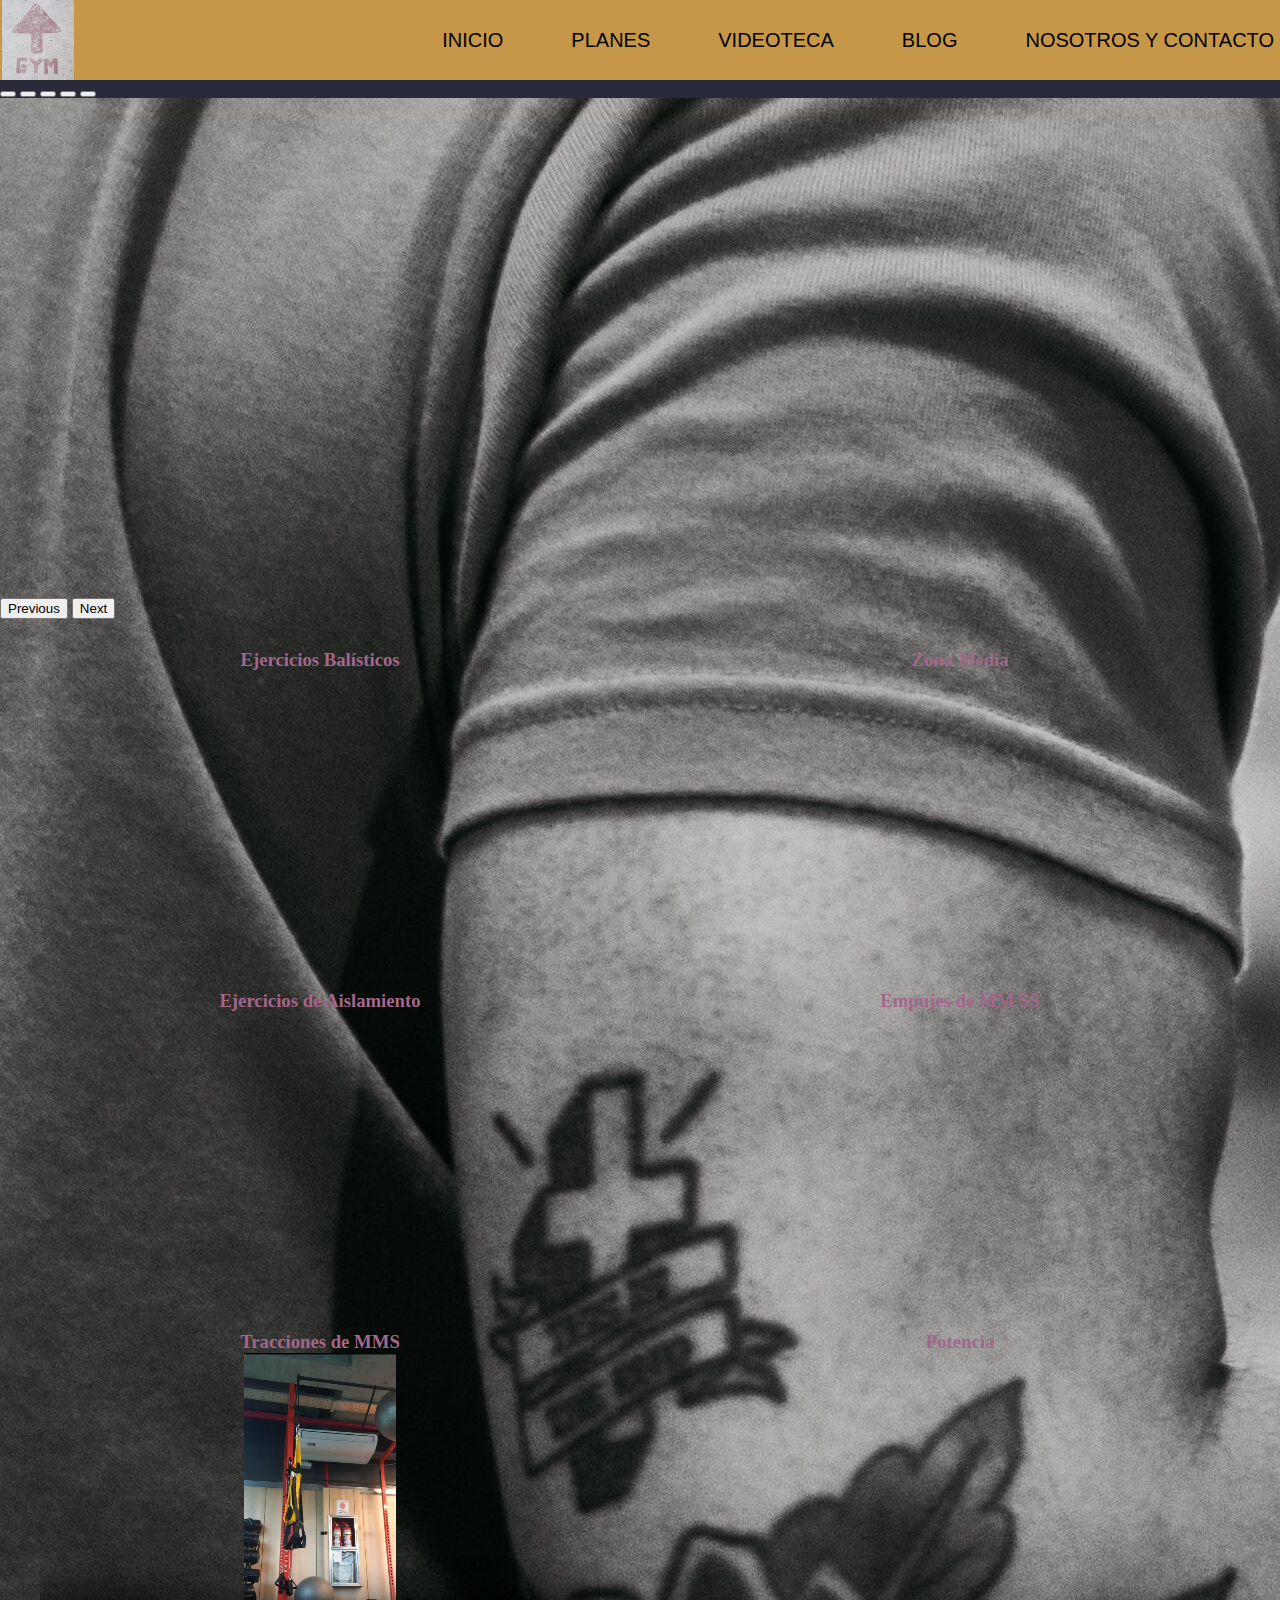
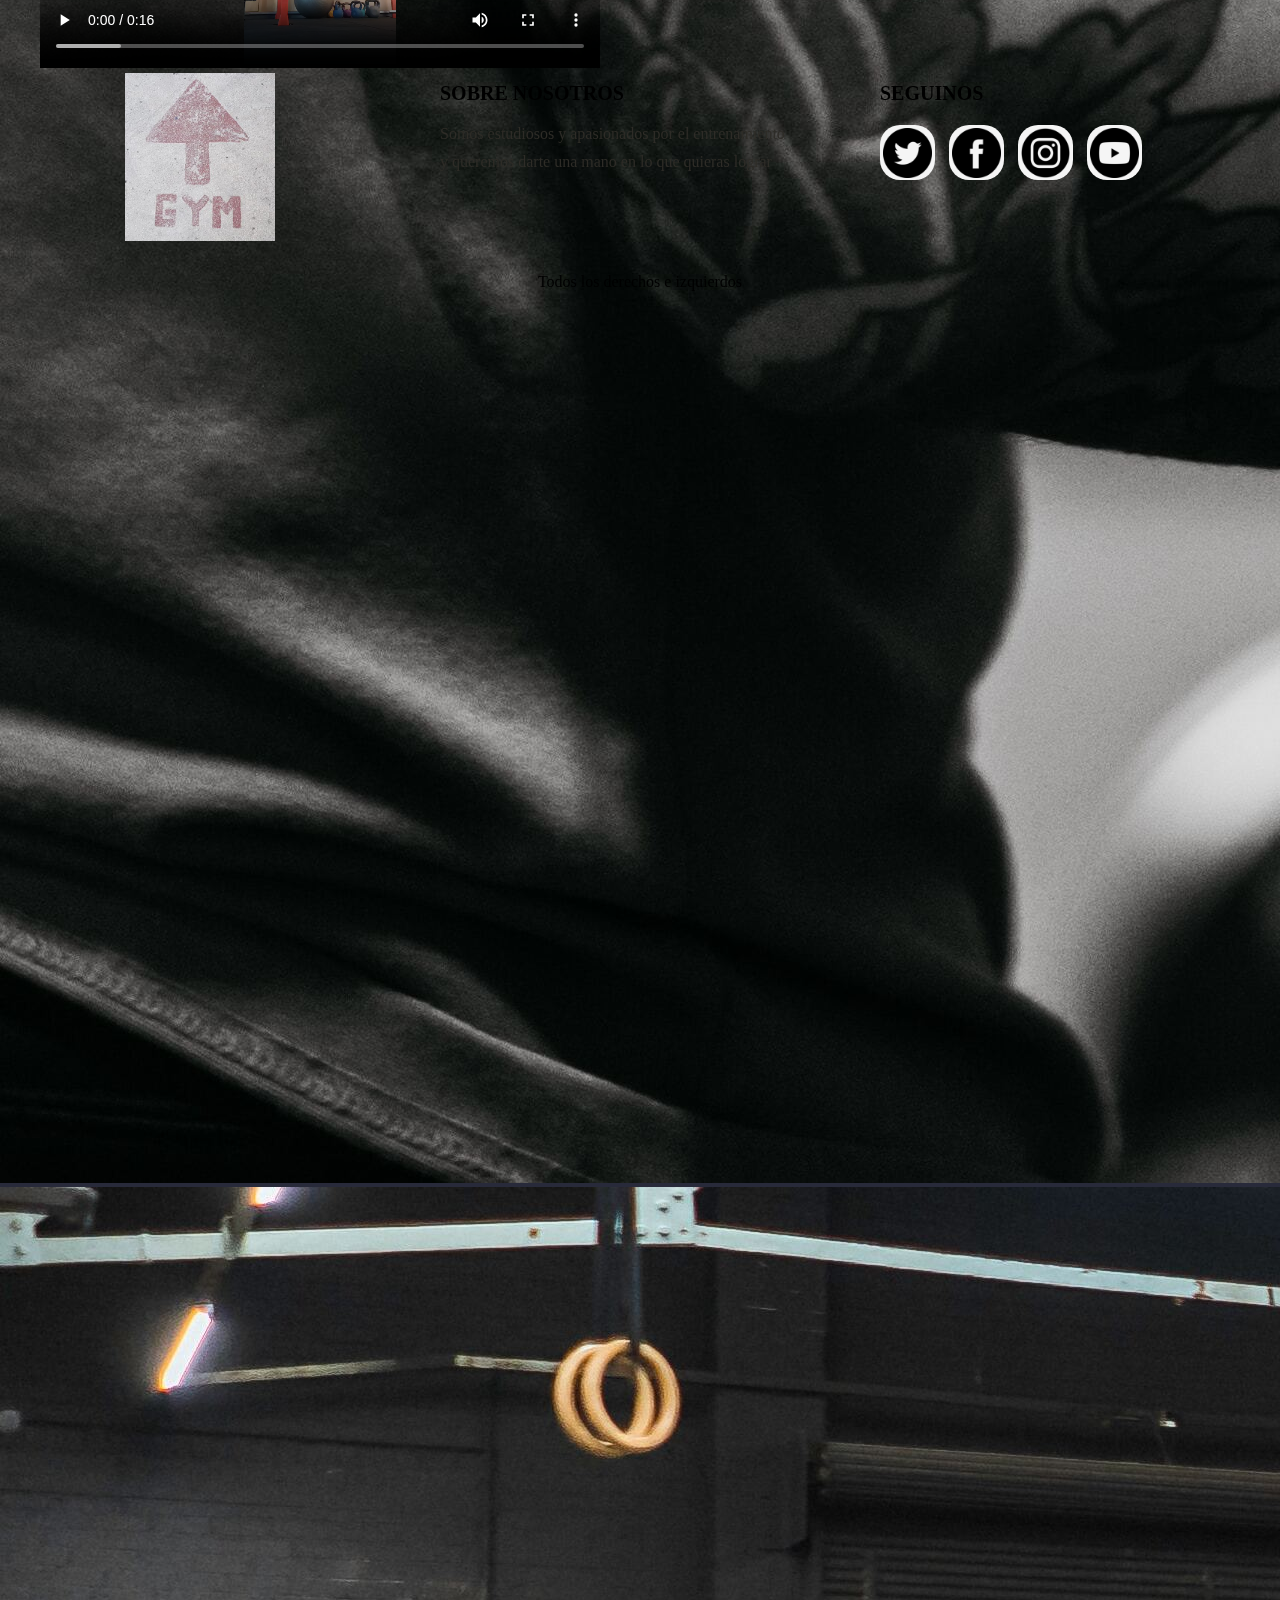
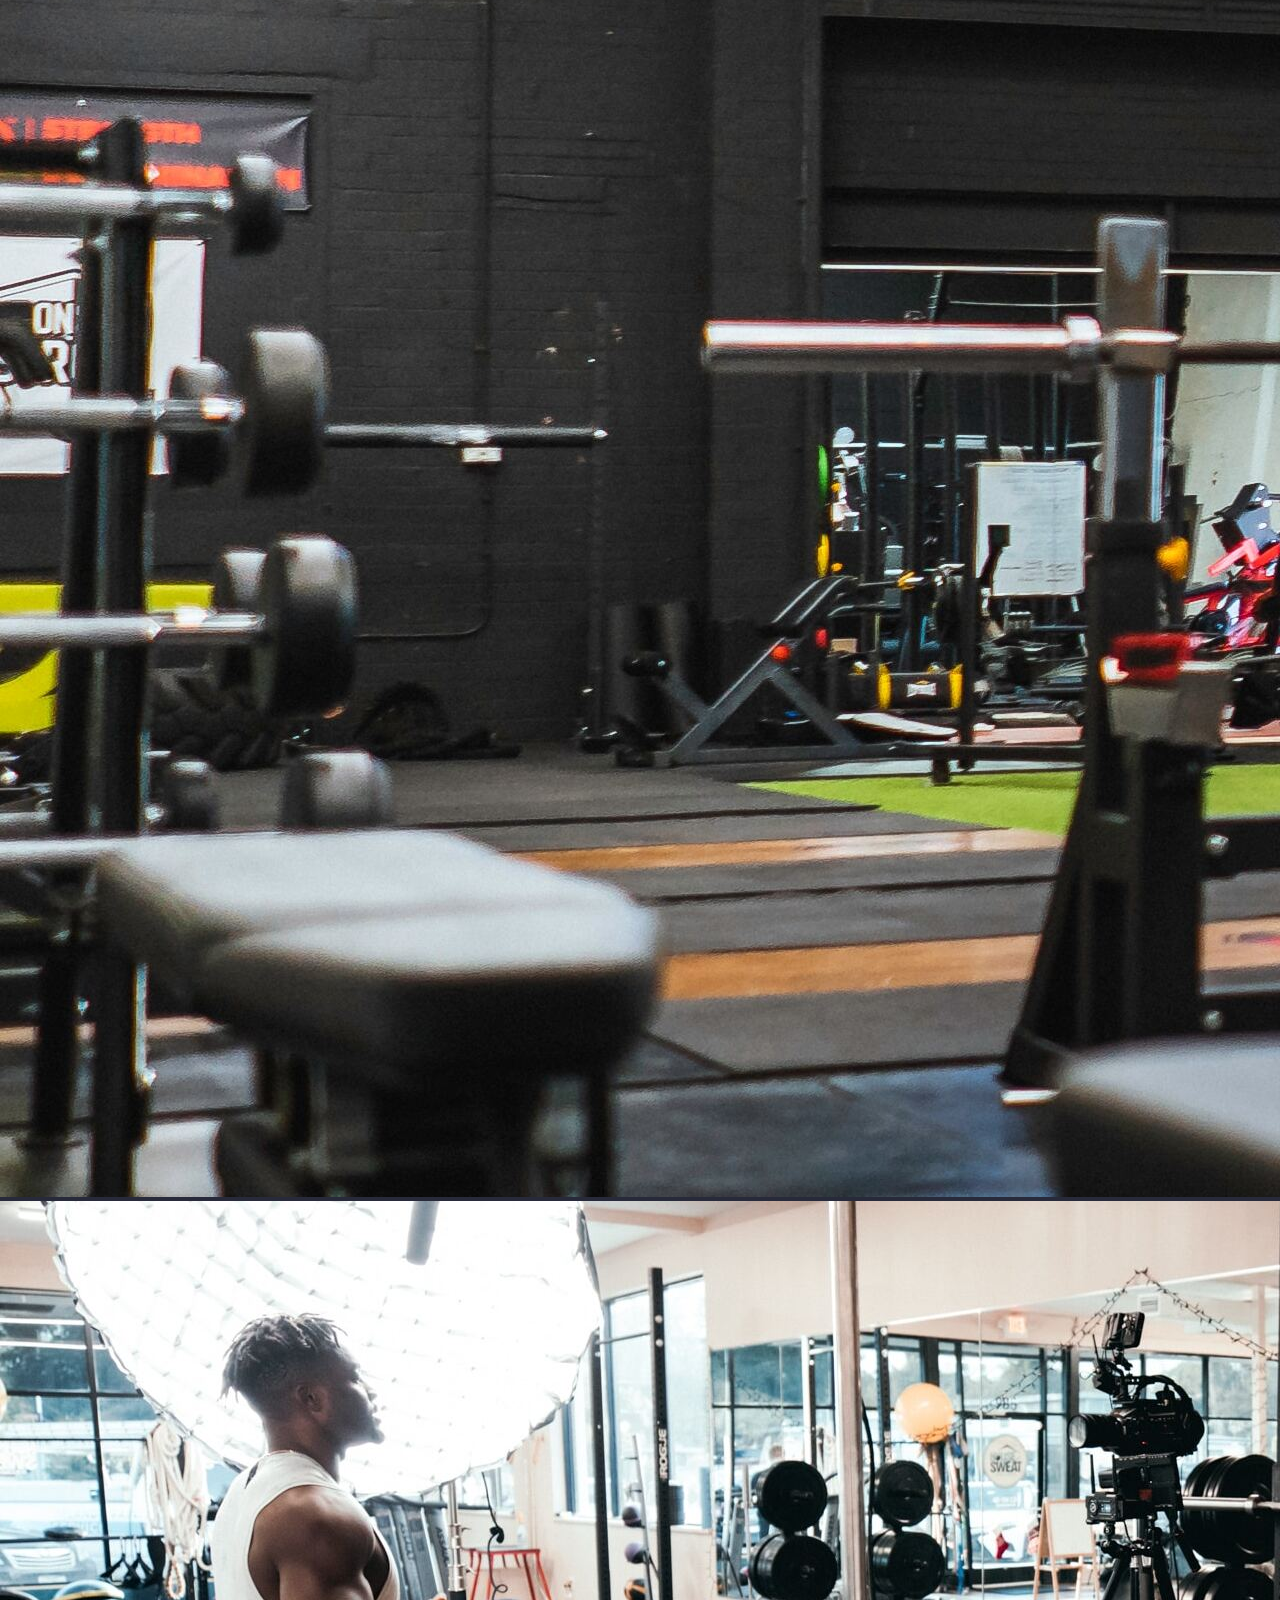
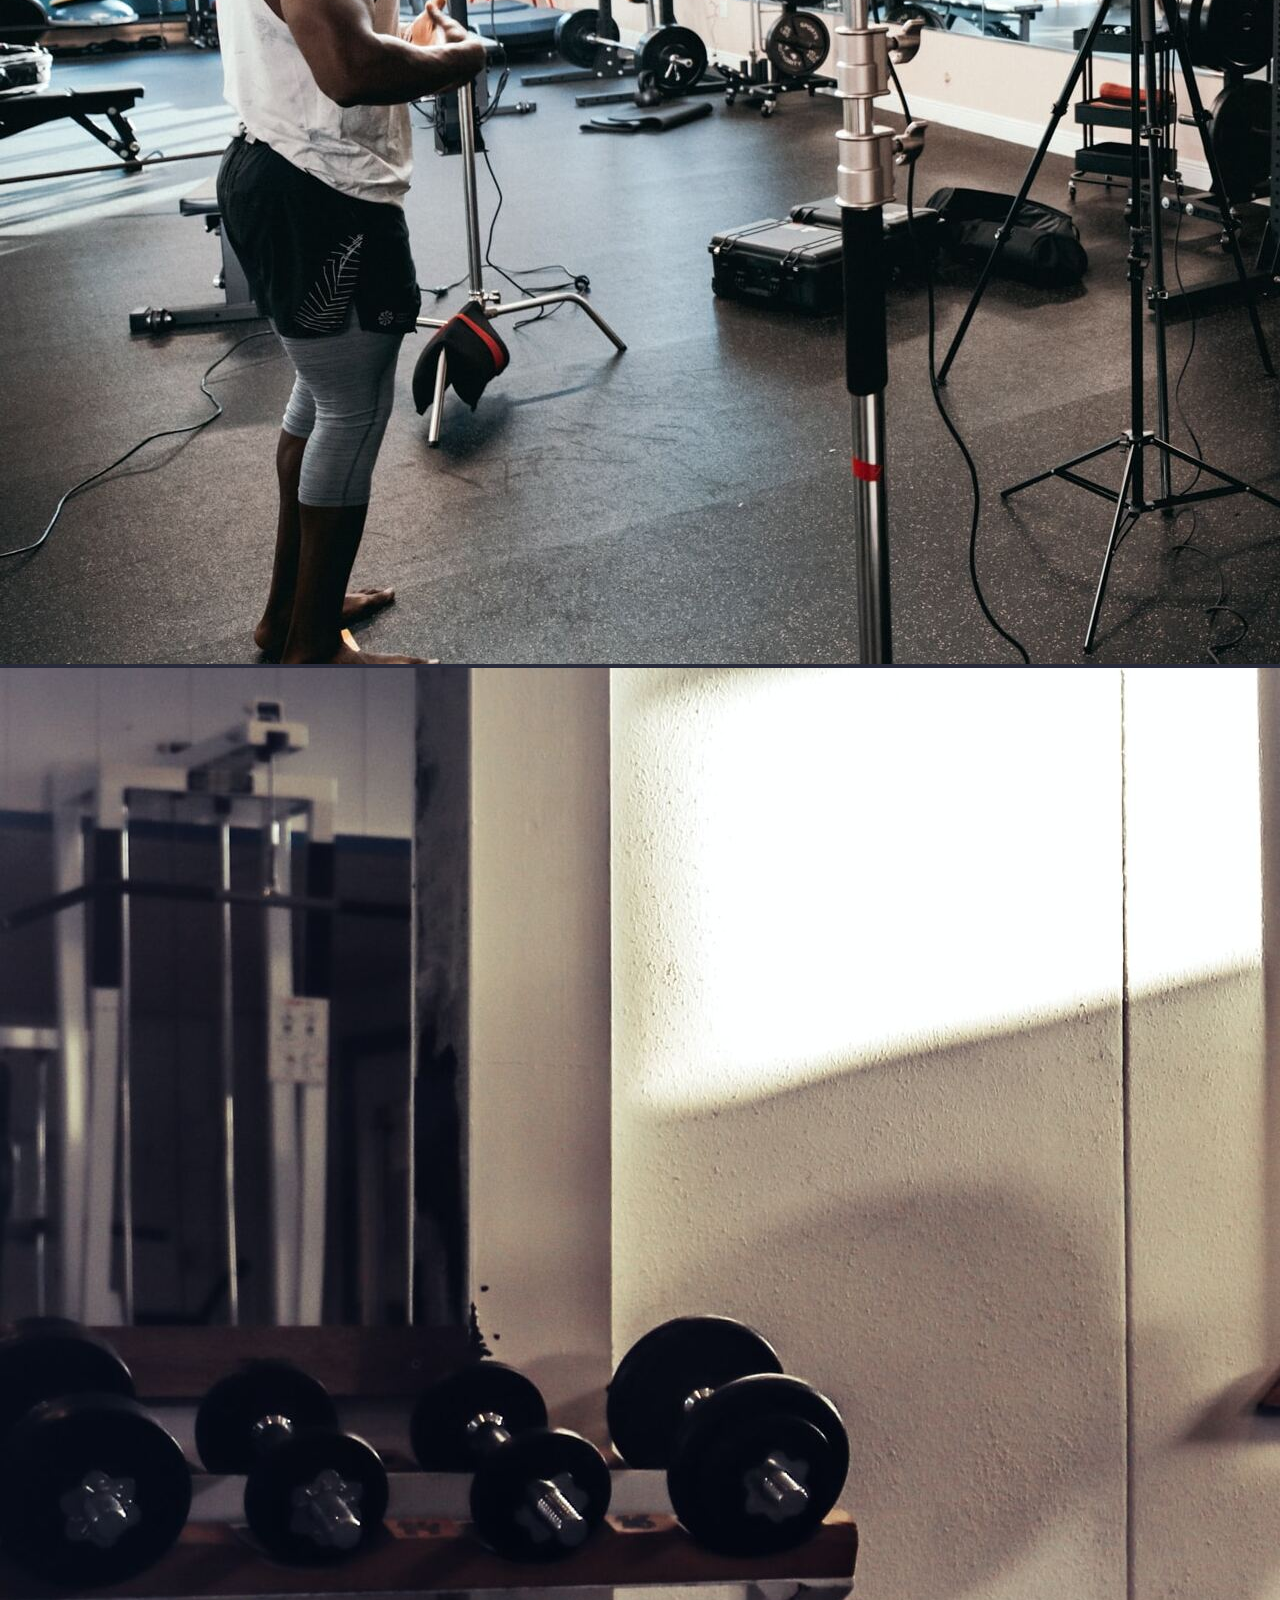
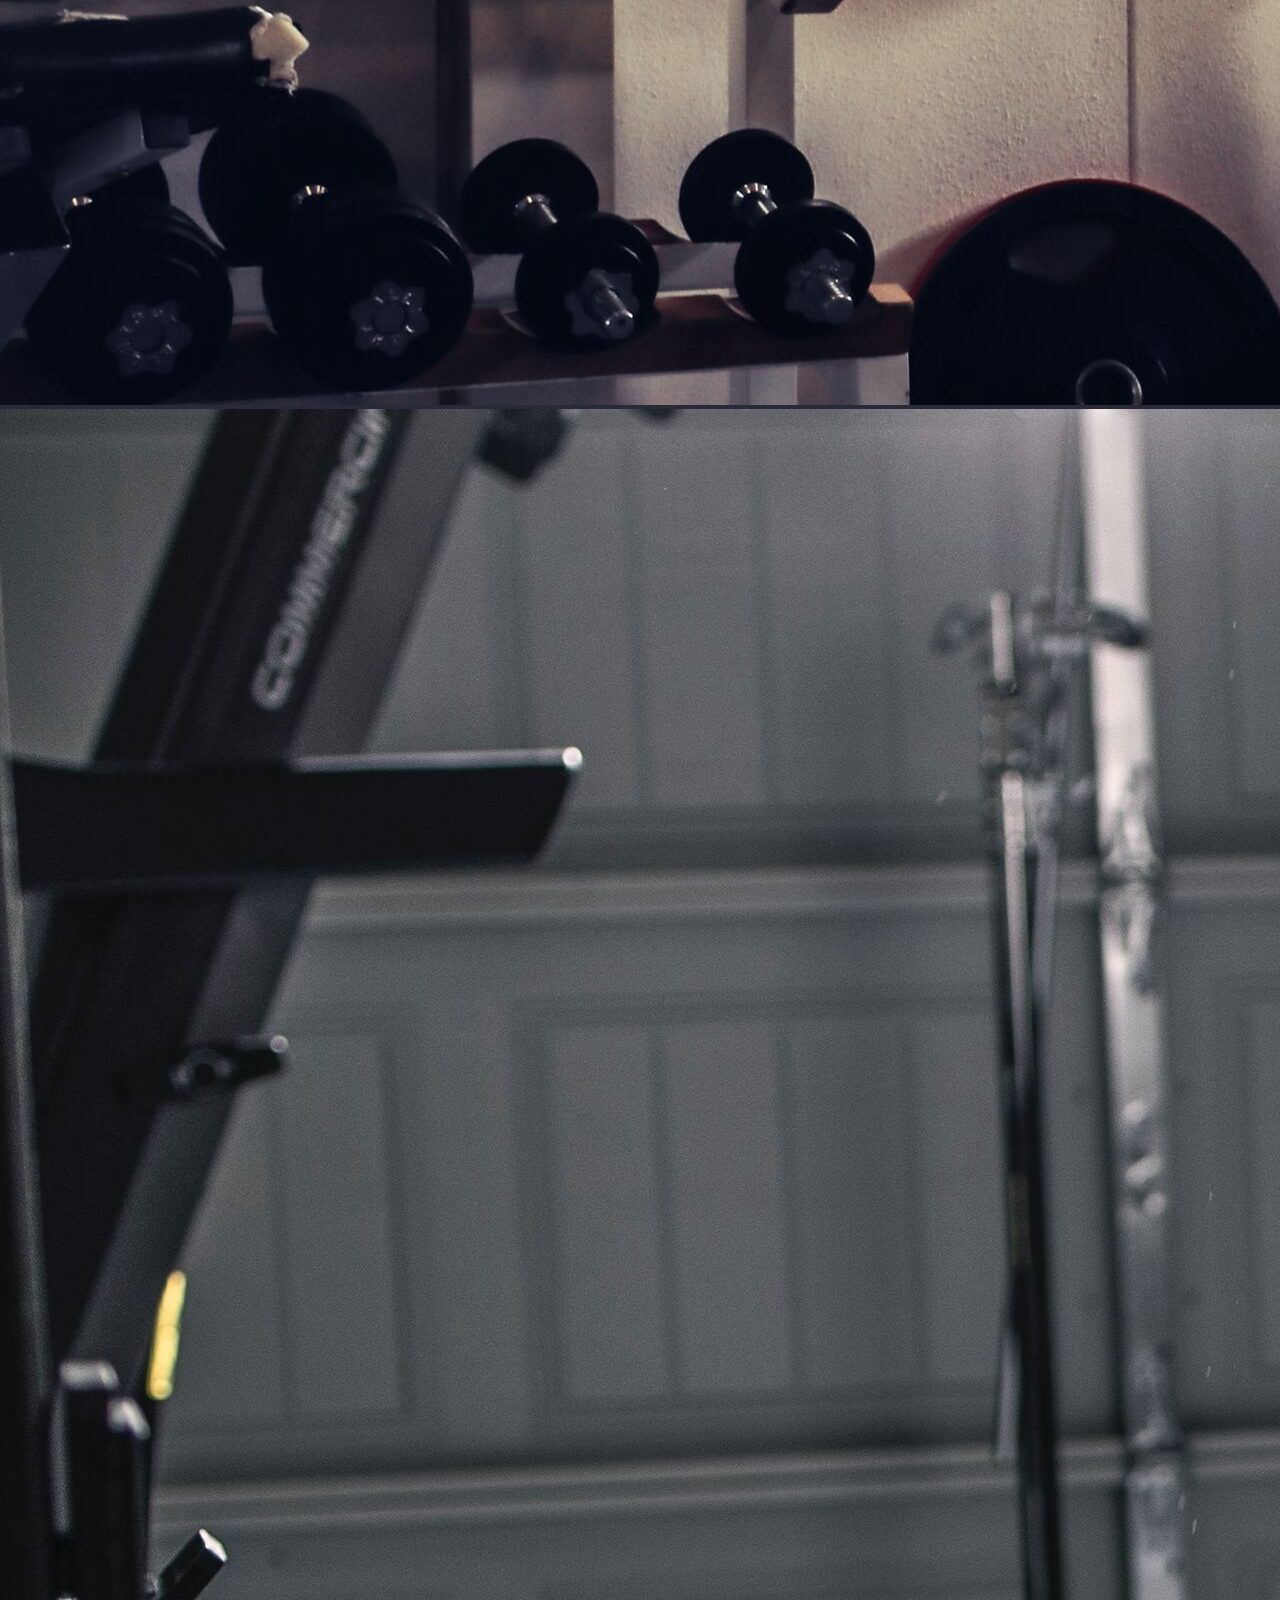
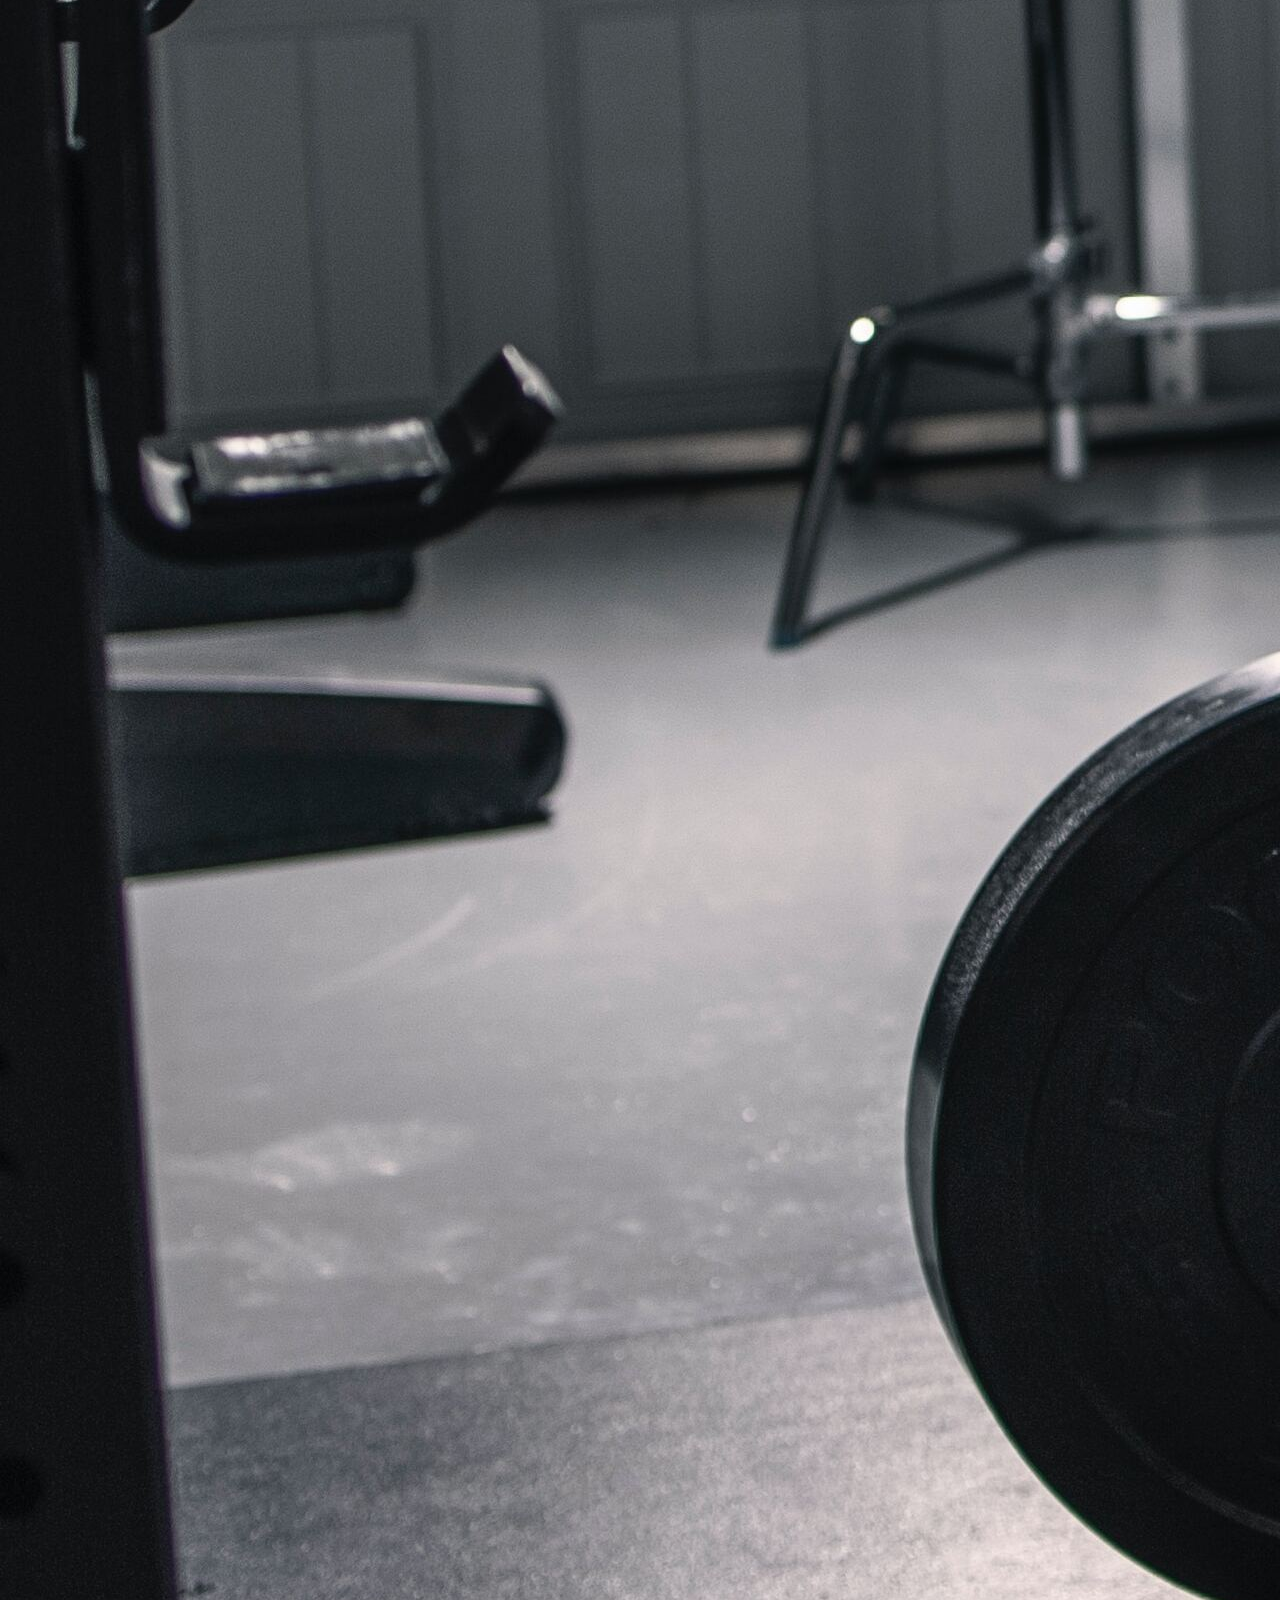
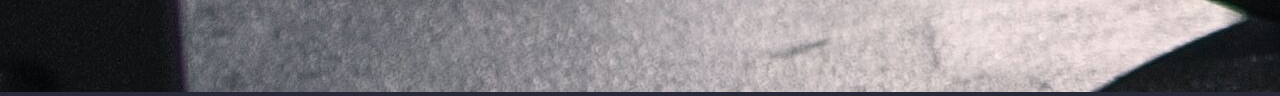
==== proyecto/pages/videoteca.html @ 770e66d2 "Add files via upload" ====
<!DOCTYPE html>
<html lang="en">
<head>
    <meta charset="UTF-8">
    <meta name="viewport" content="width=device-width, initial-scale=1.0">
    <link href="https://cdn.jsdelivr.net/npm/bootstrap@5.3.2/dist/css/bootstrap.min.css" rel="stylesheet" integrity="sha384-T3c6CoIi6uLrA9TneNEoa7RxnatzjcDSCmG1MXxSR1GAsXEV/Dwwykc2MPK8M2HN" crossorigin="anonymous">
    <link rel="stylesheet" href="../css/style.css">
    <title>Document</title>
</head>
<body>
    <header>
        <nav>
            <div class="logo">
                <img src="../assets/img/logo.jpg" alt="logo gimnasio">
            </div>
            <ul class="navbar">
                <li><a href="../index.html">Inicio</a></li>
                <li><a href="./planes.html">Planes</a></li>
                <li><a href="#">Videoteca</a></li>
                <li><a href="./blog.html">Blog</a></li>
                <li><a href="./nosotros.html">Nosotros y Contacto</a></li>
            </ul>
        </nav>
    </header>

    <main>
        <section class="carousel">
            <div id="carouselExampleIndicators" class="carousel slide">
                <div class="carousel-indicators">
                <button type="button" data-bs-target="#carouselExampleIndicators" data-bs-slide-to="0" class="active" aria-current="true" aria-label="Slide 1"></button>
                <button type="button" data-bs-target="#carouselExampleIndicators" data-bs-slide-to="1" aria-label="Slide 2"></button>
                <button type="button" data-bs-target="#carouselExampleIndicators" data-bs-slide-to="2" aria-label="Slide 3"></button>
                <button type="button" data-bs-target="#carouselExampleIndicators" data-bs-slide-to="3" aria-label="Slide 4"></button>
                <button type="button" data-bs-target="#carouselExampleIndicators" data-bs-slide-to="4" aria-label="Slide 5"></button>
            </div>
            <div class="carousel-inner">
                <div class="carousel-item active">
                    <img src="../assets/img/videoteca-banner.jpg" class="d-block w-100" alt="...">
                </div>
                <div class="carousel-item">
                    <a href="../pages/blog.html"><img src="../assets/img/blog-banner.jpg" class="d-block w-100" alt="..."></a>
                </div>
                <div class="carousel-item">
                    <a href="../pages/nosotros.html"><img src="../assets/img/nosotros-banner.jpg" class="d-block w-100" alt="..."></a>
                </div>
                <div class="carousel-item">
                    <a href="../index.html"><img src="../assets/img/banner-index.jpg" class="d-block w-100" alt="..."></a>
                </div>
                <div class="carousel-item">
                    <a href="../pages/planes.html"><img src="../assets/img/planes-seguimientos-banner.jpg" class="d-block w-100" alt="..."></a>
                </div>
            </div>
                <button class="carousel-control-prev" type="button" data-bs-target="#carouselExampleIndicators" data-bs-slide="prev">
                    <span class="carousel-control-prev-icon" aria-hidden="true"></span>
                    <span class="visually-hidden">Previous</span>
                </button>
                <button class="carousel-control-next" type="button" data-bs-target="#carouselExampleIndicators" data-bs-slide="next">
                    <span class="carousel-control-next-icon" aria-hidden="true"></span>
                        <span class="visually-hidden">Next</span>
                </button>
            </div>
        </section>

        <section class="section-videoteca">
            <div>
                <h3>Ejercicios Balísticos</h3>
                <iframe width="560" height="315" src="https://www.youtube.com/embed/TPg03CbA2tg?si=_86A79DRmawnHKfN" title="YouTube video player" frameborder="0" allow="accelerometer; autoplay; clipboard-write; encrypted-media; gyroscope; picture-in-picture; web-share" allowfullscreen></iframe>
            </div>
            <div>
                <h3>Zona Media</h3>
                <iframe width="560" height="315" src="https://www.youtube.com/embed/Qunc1N8ngOk?si=Rofl7Y_LKMO3Wois" title="YouTube video player" frameborder="0" allow="accelerometer; autoplay; clipboard-write; encrypted-media; gyroscope; picture-in-picture; web-share" allowfullscreen></iframe>
            </div>
            <div>
                <h3>Ejercicios de Aislamiento</h3>
                <iframe width="560" height="315" src="https://www.youtube.com/embed/y8B0Fo0B98Y?si=Fgci1SIkr6HOUnOS" title="YouTube video player" frameborder="0" allow="accelerometer; autoplay; clipboard-write; encrypted-media; gyroscope; picture-in-picture; web-share" allowfullscreen></iframe>
            </div>
            <div>
                <h3>Empujes de MM SS</h3>
                <iframe width="560" height="315" src="https://www.youtube.com/embed/4Y2ZdHCOXok?si=n4sqFABPM9UqBafP" title="YouTube video player" frameborder="0" allow="accelerometer; autoplay; clipboard-write; encrypted-media; gyroscope; picture-in-picture; web-share" allowfullscreen></iframe>
            </div>
            <div>
                <h3>Tracciones de MMS</h3>
                <video width="560" height="315" controls src="../assets/vid/Video de WhatsApp 2023-09-26 a las 14.49.04_95640665.mp4"></video>
            </div>
            <div>
                <h3>Potencia</h3>
                <iframe width="560" height="315" src="https://www.youtube.com/embed/TPg03CbA2tg?si=_86A79DRmawnHKfN" title="YouTube video player" frameborder="0" allow="accelerometer; autoplay; clipboard-write; encrypted-media; gyroscope; picture-in-picture; web-share" allowfullscreen></iframe>
            </div>
            </section>




    </main>

    <footer>
        <div class="grupo1">
            <figure class="box">
                <a href=""><img src="../assets/img/logo.jpg" alt="logo de entrenamiento"></a>
            </figure>
            <div class="box">
                <h2>SOBRE NOSOTROS</h2>
                <p>Somos estudiosos y apasionados por el entrenamiento</p>
                <p>y queremos darte una mano en lo que quieras lograr</p>
            </div>
            <div class="box">
                <h2>SEGUINOS</h2>
                <div class="red-social">
                    <a href=""><img src="../assets/img/twitter.png" alt="Twitter"></a>
                    <a href=""><img src="../assets/img/facebook.png" alt="Facebook"></a>
                    <a href=""><img src="../assets/img/instagram.png" alt="Instagram"></a>
                    <a href=""><img src="../assets/img/youtube.png" alt="Youtube"></a>
                </div>
            </div>
        </div>
        <div class="grupo2">
            <p>Todos los derechos e izquierdos</p>
        </div>
    </footer>

    <script src="https://cdn.jsdelivr.net/npm/@popperjs/core@2.11.8/dist/umd/popper.min.js" integrity="sha384-I7E8VVD/ismYTF4hNIPjVp/Zjvgyol6VFvRkX/vR+Vc4jQkC+hVqc2pM8ODewa9r" crossorigin="anonymous"></script>
    <script src="https://cdn.jsdelivr.net/npm/bootstrap@5.3.2/dist/js/bootstrap.min.js" integrity="sha384-BBtl+eGJRgqQAUMxJ7pMwbEyER4l1g+O15P+16Ep7Q9Q+zqX6gSbd85u4mG4QzX+" crossorigin="anonymous"></script>
</body>
</html>
---- proyecto/css/style.css ----
*{
    margin: 0;
    padding: o;
    box-sizing: border-box;
}

/* 
    #000000
    #282A3A
    #735F32
    #C69749
    #A2678A

    font-family: 'Oswald', sans-serif;
    font-family: 'Rubik', sans-serif;

*/


body{
    background-color: #282A3A;
}

/**********INICIO DEL HEADER*****************/

header{
    background-color:#C69749 ;
    height: 80px;
    padding: 0px 2px;
}

nav{
    height: 100%;
    display: flex;
    justify-content: space-between;
    align-items: center;
}

nav img{
    display: flex;
    justify-content: flex-start;
    height: 80px;
}

.navbar{
    list-style: none;
    display: flex;
    justify-content: center;
    gap: 60px;
}


.navbar li a{
    text-decoration: none;
    color: black;
    text-transform: uppercase;
    font-family: 'Oswald', sans-serif;
    font-size: 20px;
    margin: 4px;
}

/****************************MAIN************************/

/************CAROUSEL****************/

.carousel-inner{
    height: 500px;
}

/*********CARDS GRIDS INDEX************/

.grid{
    display: grid;
    background-color: #282A3A;;
    width: 100%;
    height: 100%;
    justify-content:center;
    column-gap:10px;
    row-gap:50px;
    grid-template-columns: repeat(4,320px);
    grid-template-rows: repeat(4,320px);
    font-family: 'Rubik', sans-serif;
    margin: 40px 0px;
    justify-items: center;
}

.grid-planes1{
    grid-row: 1/2;
    grid-column: 3/5;
    display: flex;
    justify-content: center;
    align-items: center;
}
.grid-planes1 a{
    font-family: 'Rubik', sans-serif;
    color: #A2678A;
    text-decoration: none;
    text-shadow: 1px 1px 2px black;
    text-align:center;
}

.grid-planes2{
    grid-row: 1/2;
    grid-column: 1/2;
}
.grid-planes2 img{
    width: 100%;
    height: 100%;
    border-radius: 10px;
}

.grid-planes3{
    grid-row: 1/2;
    grid-column: 2/3;
}
.grid-planes3 img{
    width: 100%;
    height:100%;
    border-radius: 10px;
}

.grid-videoteca1{
    grid-row: 2/3;
    grid-column: 1/3;
    display: flex;
    justify-content: center;
    align-items: center;
    font-family: 'Rubik', sans-serif;
    color: black;
}
.grid-videoteca1 a{
    font-family: 'Rubik', sans-serif;
    color: #A2678A;
    text-decoration: none;
    text-shadow: 1px 1px 2px black;
    text-align:center;
}

.grid-videoteca2{
    grid-row: 2/3;
    grid-column: 3/4;
}
.grid-videoteca2 img{
    width: 100%;
    height:100%;
    border-radius: 10px;
}

.grid-videoteca3{
    grid-row: 2/3;
    grid-column: 4/5;
}
.grid-videoteca3 img{
    width: 100%;
    height:100%;
    border-radius: 10px;
}

.grid-blog1{
    grid-row: 3/4;
    grid-column: 3/5;
    display: flex;
    justify-content: center;
    align-items: center;
    font-family: 'Rubik', sans-serif;
    color: black;
}
.grid-blog1 a{
    font-family: 'Rubik', sans-serif;
    color: #A2678A;
    text-decoration: none;
    text-shadow: 1px 1px 2px black;
    text-align:center;
}

.grid-blog2{
    grid-row: 3/4;
    grid-column: 1/2;
}
.grid-blog2 img{
    width: 100%;
    height:100%;
    border-radius: 10px;
}

.grid-blog3{
    grid-row: 3/4;
    grid-column: 2/3;
}
.grid-blog3 img{
    width: 100%;
    height:100%;
    border-radius: 10px;
}

.grid-nosotros1{
    grid-row: 4/5;
    grid-column: 1/3;
    display: flex;
    justify-content: center;
    align-items: center;
    font-family: 'Rubik', sans-serif;
    color: black;
}
.grid-nosotros1 a{
    font-family: 'Rubik', sans-serif;
    color: #A2678A;
    text-decoration: none;
    text-shadow: 1px 1px 2px black;
    text-align:center;
}

.grid-nosotros2{
    grid-row: 4/5;
    grid-column: 3/4;
}
.grid-nosotros2 img{
    width: 100%;
    height:100%;
    border-radius: 10px;
}

.grid-nosotros3{
    grid-row: 4/5;
    grid-column: 4/5;
}
.grid-nosotros3 img{
    width: 100%;
    height:100%;
    border-radius: 10px;
}

/*************PLANES******************/

.section-principal{
    display:flex;
    flex-wrap:wrap;
    justify-content: space-around;
    align-items: center;
    padding: 20px;
}
.card{
    width: 320px;
    height: 400px;
    margin: 20px 80px;
    background-color: #A2678A;
    display:flex;
    border-radius: 20px;
    overflow: hidden;
}
.card div{
    text-align: center;
}
.card div h3{
    padding: 5px;
}
.card div p{
    padding: 0 4px;
}
.card div img{
    width:100%;
    height: 250px;
    object-fit: cover;
}
.card button{
    width: 30%;
    text-align: center;
    border-radius: 15px;
    box-shadow: 5px 5px  4px rgb(73, 73, 73) ;
    background-color: #282A3A;
    position: absolute;
    bottom: 6px;
    right: 6px;
}
.card button a{
    text-decoration: none;
    color: white;
}

/*******************VIDEOTECA*******************/
.section-videoteca{
    display:grid;
    grid-template-columns: 1fr 1fr;
    width: 100%;
    height: 100%;
    justify-items: center;
    margin-top: 15px;
    padding-top: 15px;
}
.section-videoteca h3{
    text-align: center;
    color: #A2678A ;
}

/*******************BLOG*******************/

.section-blog{
    display:grid;
    width: 100%;
    height: 100%;
    justify-content:center;
    row-gap:40px;
    grid-template-columns: repeat(4,1fr);
    grid-template-rows: repeat(3,1fr);
    grid-template-areas:
    "articulo1 . articulo2 articulo3"
    "articulo4 articulo5 . articulo6"
    "articulo7 . articulo8 ." 
}


.section-blog article{
    width: 320px;
    height: 400px;
    background-color: #a1718e;
    border-radius: 20px;
    margin: 30px 60px;
    overflow: hidden;
}
.section-blog article a{
    text-decoration: none;
    color: black;
    text-align: center;
    padding: 5px;
}
.section-blog article img{
    width: 100%;
    height: 200px;
    object-fit: cover;
}

.articulo-1{
    grid-area: articulo1;
}
.articulo-2{
    grid-area: articulo2;
}
.articulo-3{
    grid-area: articulo3;
}
.articulo-4{
    grid-area: articulo4;
}
.articulo-5{
    grid-area: articulo5;
}
.articulo-6{
    grid-area: articulo6;
}
.articulo-7{
    grid-area: articulo7;
}
.articulo-8{
    grid-area: articulo8;
} 


/*******************NOSOTROS******************/
.section-nosotros{
    background-image: url(../assets/img/Arnold.jpg);
    background-repeat: no-repeat;
    background-size: cover;
    background-attachment: fixed;
    height: 500px;
}
.nosotros-1{
    /* display: flex;
    flex-direction: column;
    justify-content:space-around;
    align-items: flex-start; */
    text-align:center;
    color: white;
    padding: 50px 50px;
}
.nosotros-1 h1{
    margin: 20px;
    color:#a1718e;
    font-weight: 700;
    text-shadow: 1px 1px 2px black;
}
.nosotros-1 p{
    color: rgb(218, 176, 218);
    text-shadow: 1px 1px 2px black;
}

.section-contacto{
    width: 100%;
    height: 100%;
    display:flex;
    align-items: center;
    justify-content: space-around;
}
.contacto-1{
    width: 300px;
    height: 300px;
    background-image: url(../assets/img/nosotros1.jpg);
    background-size: cover;
    border-radius: 50%;
}
.contacto-1 h3{
    text-align:center;
    padding-top: 200px;
    font-weight: 500;
    color: black;
    text-shadow: 1px 1px 2px white;
    font-family: 'Oswald', sans-serif;
}
.contacto-2{
    width: 300px;
    height: 100%;
    display: flex;
    flex-direction: column;
    text-align: center;
}
.contacto-2 legend{
    font-size: 35px;
    margin-bottom: 25px;
    color:#a1718e;
}
.contacto-2 input{
    background-color: #f1f1f1;
    padding: 17px 20px;
    margin-bottom: 20px;
    border: 0;
    border-radius: 25px;
    color:#404040;
    outline: none;
    font-size: 16px;
}




/*******************FOOTER******************/

footer{
    background-color:#C69749 ;
    width: 100%;
}

.grupo1{
    width: 100%;
    display: grid;
    grid-template-columns: repeat(3, 1fr);
    grid-gap: 40px;
    padding: 10px 0px;
}

.grupo1 figure{
    width: 100%;
    height: 90%;
    display: flex;
    justify-content: center;
    align-items: center;
}
.grupo1 figure a img{
    width: 150px;
}
.box h2{
    color: black;
    font-size: 20px;
    margin-bottom: 20px;
    text-align:justify;
}
.box p{
    color: #2E2C27;
    margin-bottom: 10px;
}

.red-social a{
    text-decoration:none;
    display: inline-block;
    width: 55px;
    height: 55px;
    line-height: 45px;
    color: whitesmoke;
    margin-right: 10px;
    background-color: whitesmoke;
    text-align: center;
    border-radius: 20px;
}

.red-social a img{
    width: 90%;
    padding-top: 3px;
}

.grupo2{
    padding: 10px 15px;
    text-align: center;
    background-color: #B58D4A;
}

/***************REPONSIVE******************/

@media (max-width: 1024px){

    .navbar{
        gap:15px;
    }
    .section-principal{
        padding:2px;
    }
    .card{
        margin:20px 20px;
    }

}


@media (max-width: 768px){
    header{
        height: 100%;
    }
    nav{
        height: 100%;
        flex-direction:column;
        align-items: center;
        justify-content: center;
    }
    .navbar{
        flex-direction: column;
        justify-content: center;
        align-items: center;
        gap:2px;
    }
    .navbar li a{
        margin:0px;
    }
    .carousel-indicators{
        display:none;
    }
    .carousel-inner{
        height: 100%;
    }
    .section-principal{
        padding: 0px;;
    }

    .card{
        margin: 10px 10px;
    }
    .card-flex{
        display: none;
    }
    .card-ciclismo{
        display: none;
    }
}

@media (max-width: 425px){
    .card{
        width: 260px;
        height: 300px;
    }
    .card div img{
        height: 150px;
    }

    .grupo1{
        display: flex;
        flex-direction: column;
        /* grid-template-columns: repeat(2,1fr);
        margin:4px; */
    }
    .grupo1 figure{
        display:none;
    }
    .box{
        justify-content: center;
        align-items: center;
    }
    .box h2{
        margin-bottom: 0px;
        text-align: center;
    }
    .box p{
        margin: 2px 5px;

    }
    .red-social{
        display: flex;
        justify-content: center;
    }
    .red-social a{
        width:35px;
        height: 35px;
        background-color: #C69749;
    }
    .red-social a img{
        padding: 3px;
    }
}

@media (max-width: 375px){
    .box-1{
        display:none;
    }
}

@media (max-width: 320px){
    .carousel{
        display:none;
    }
    .card{
        width: 200px;
        height: 260px;
    }
    .card div img{
        height: 100px;
    }
}
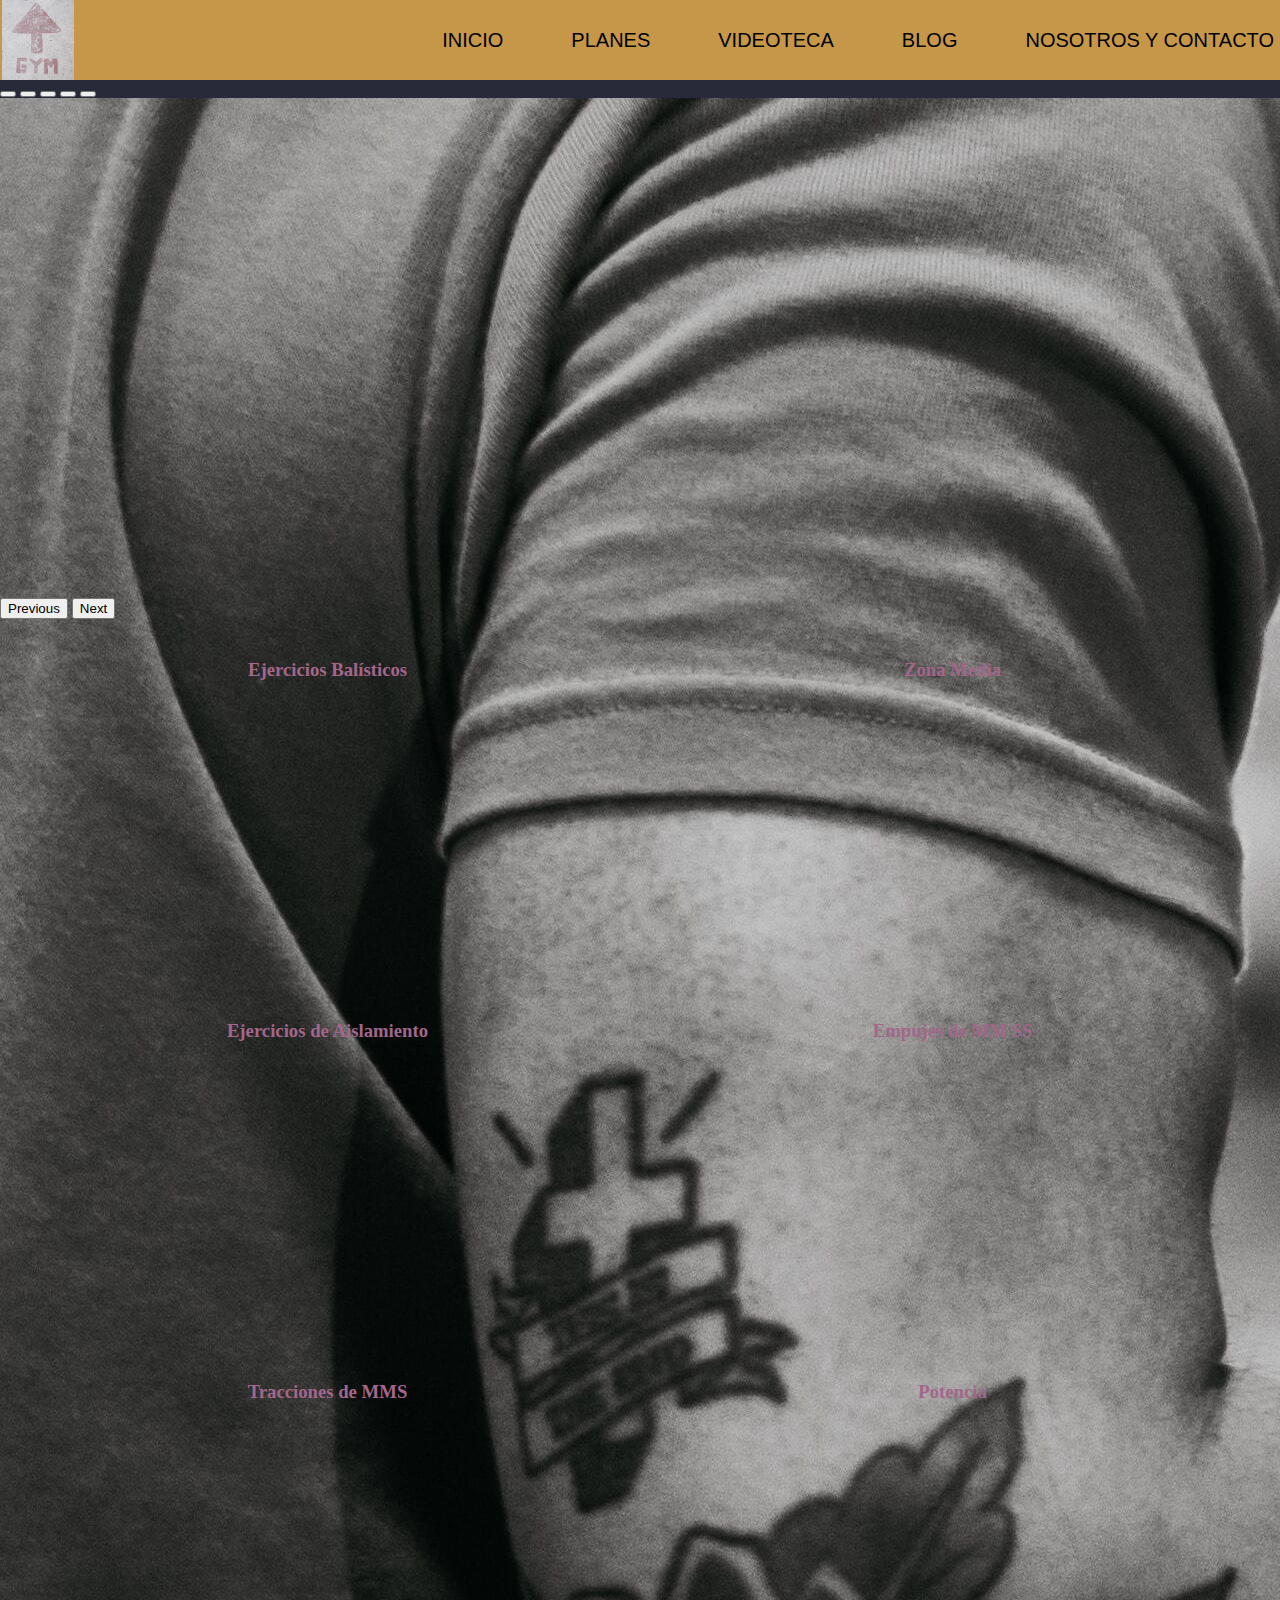
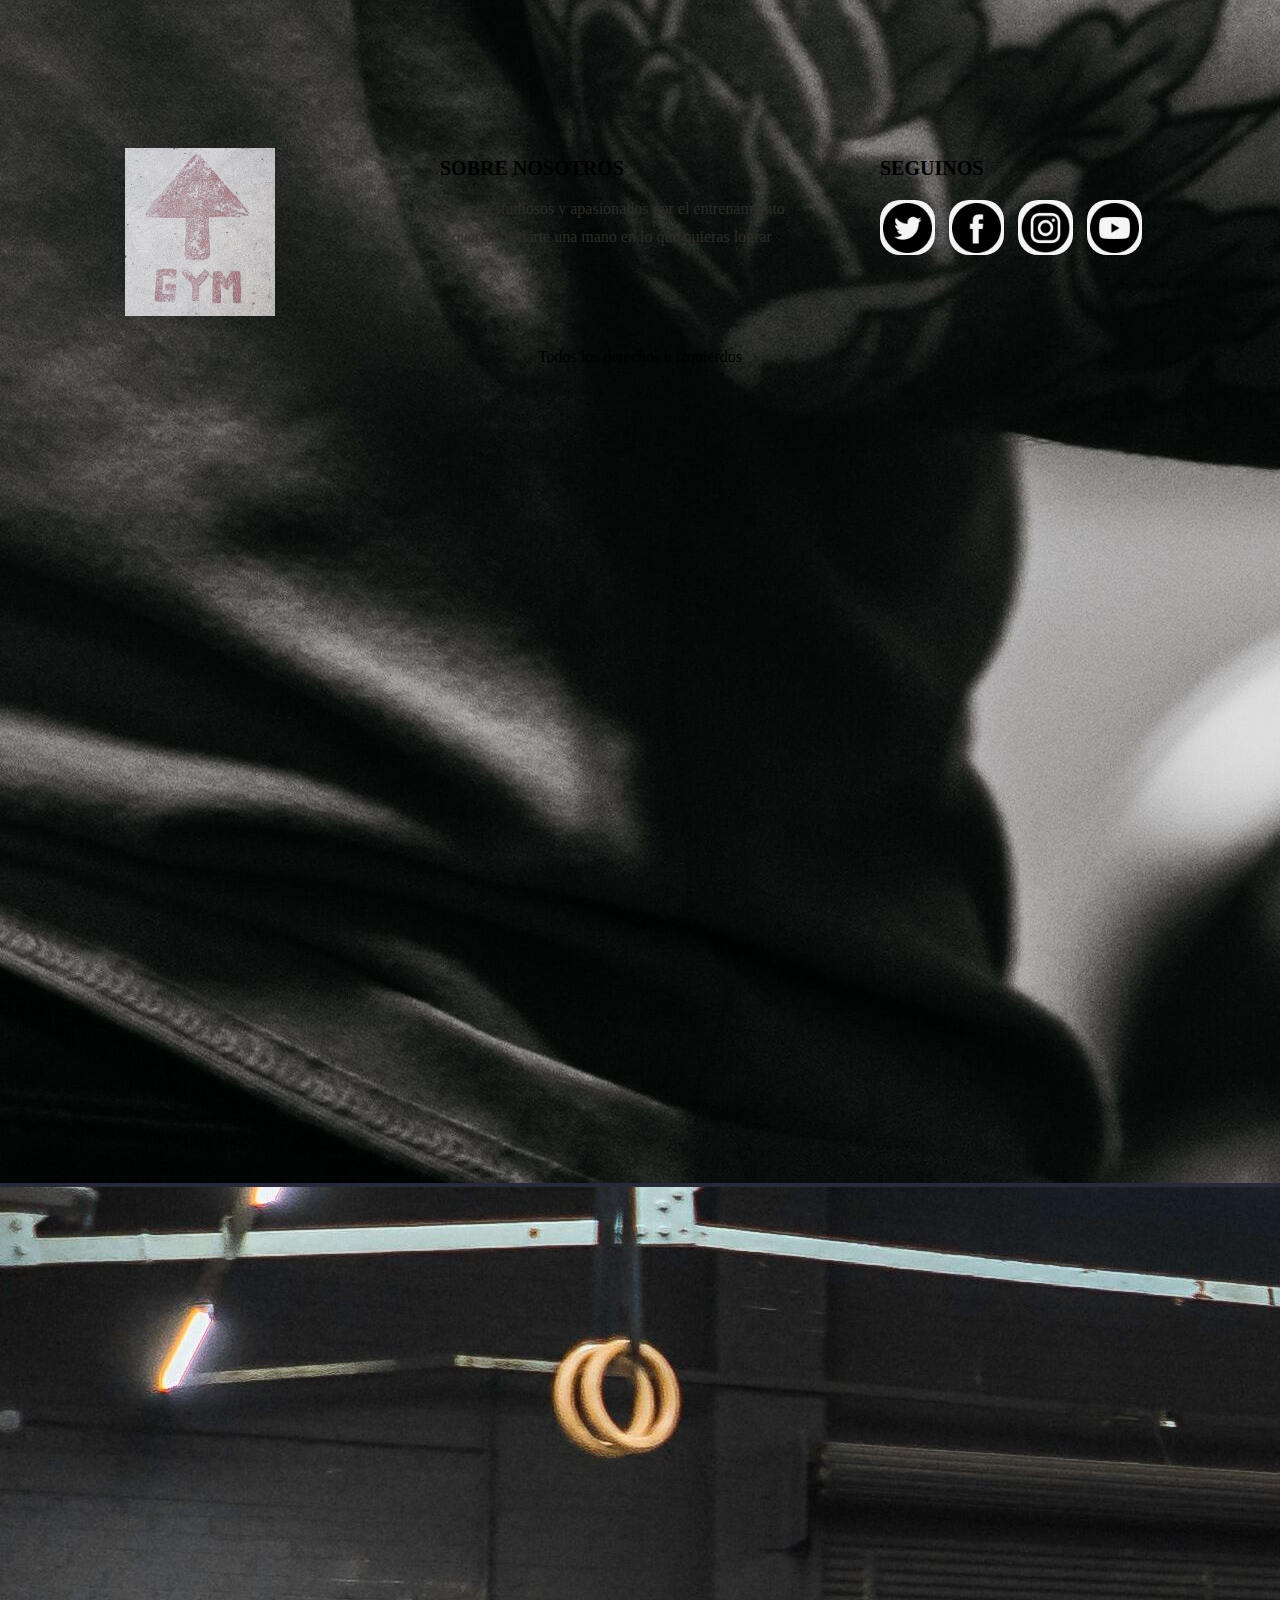
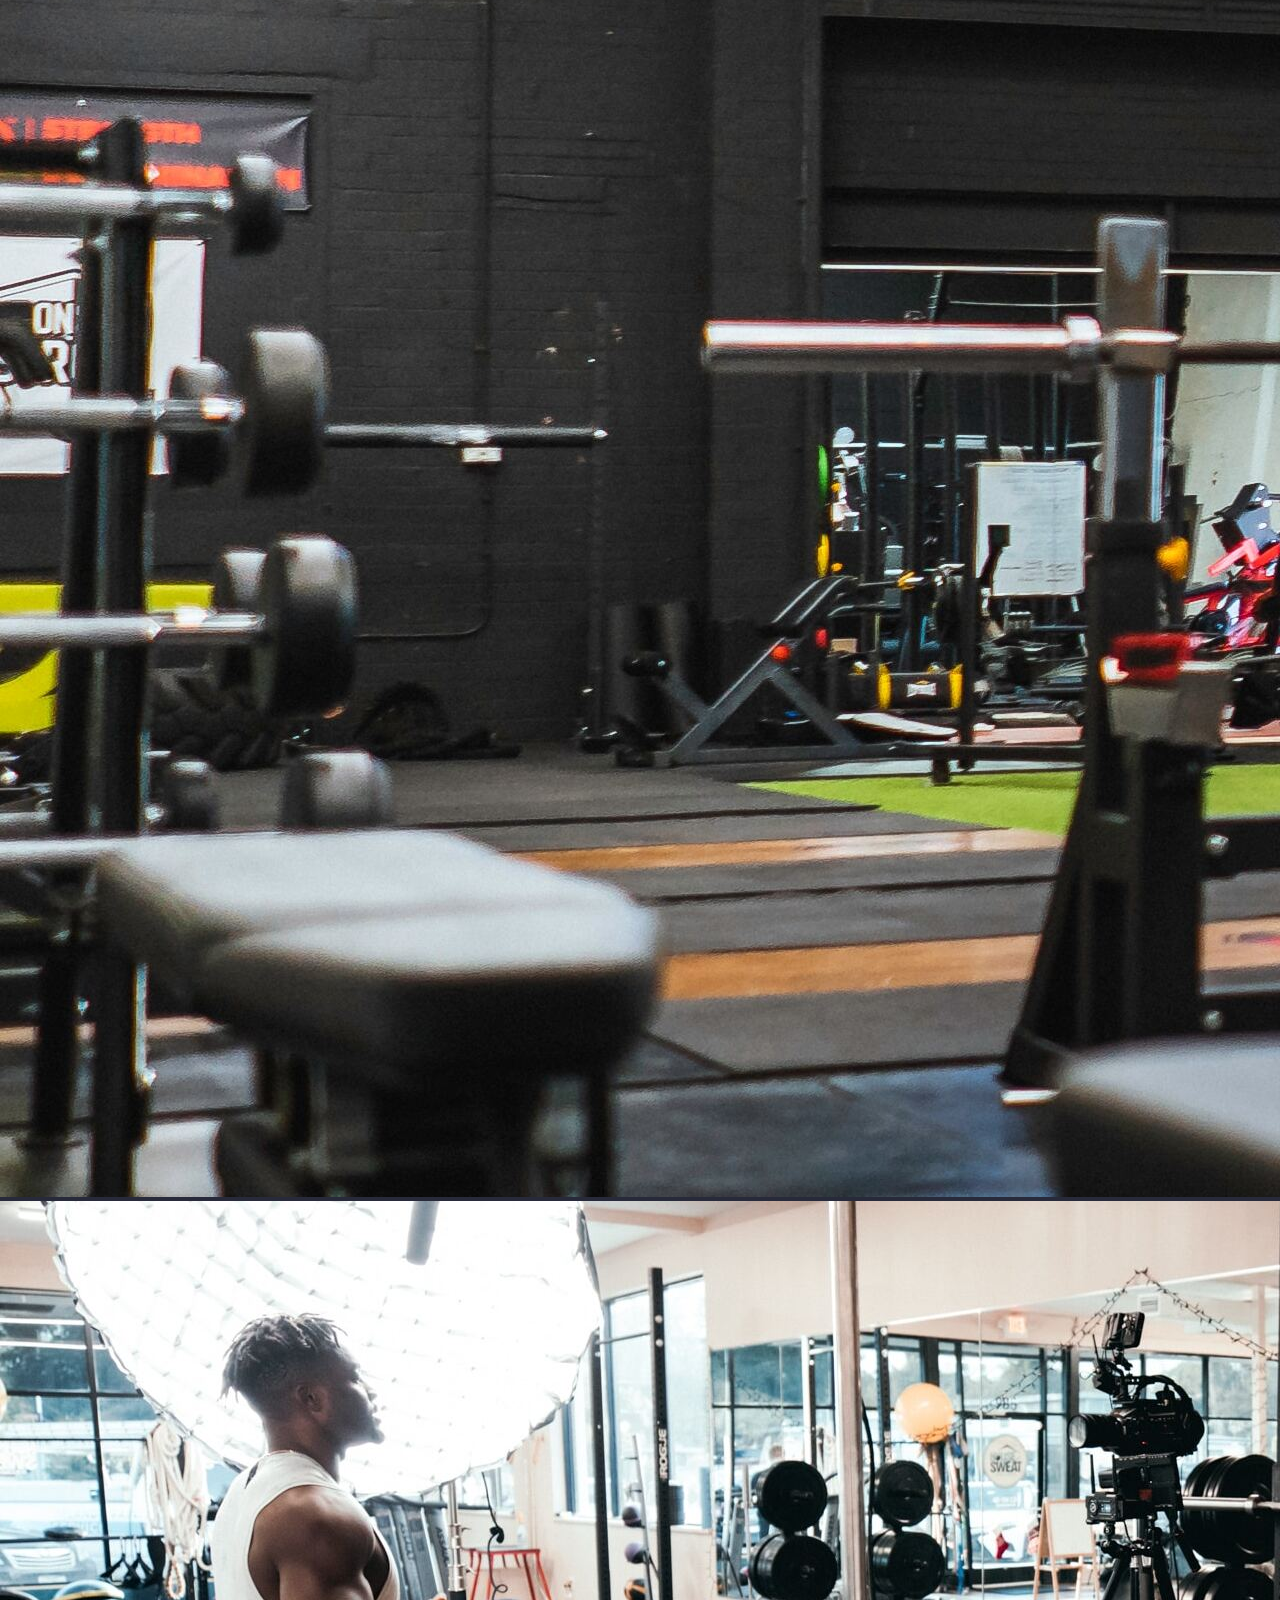
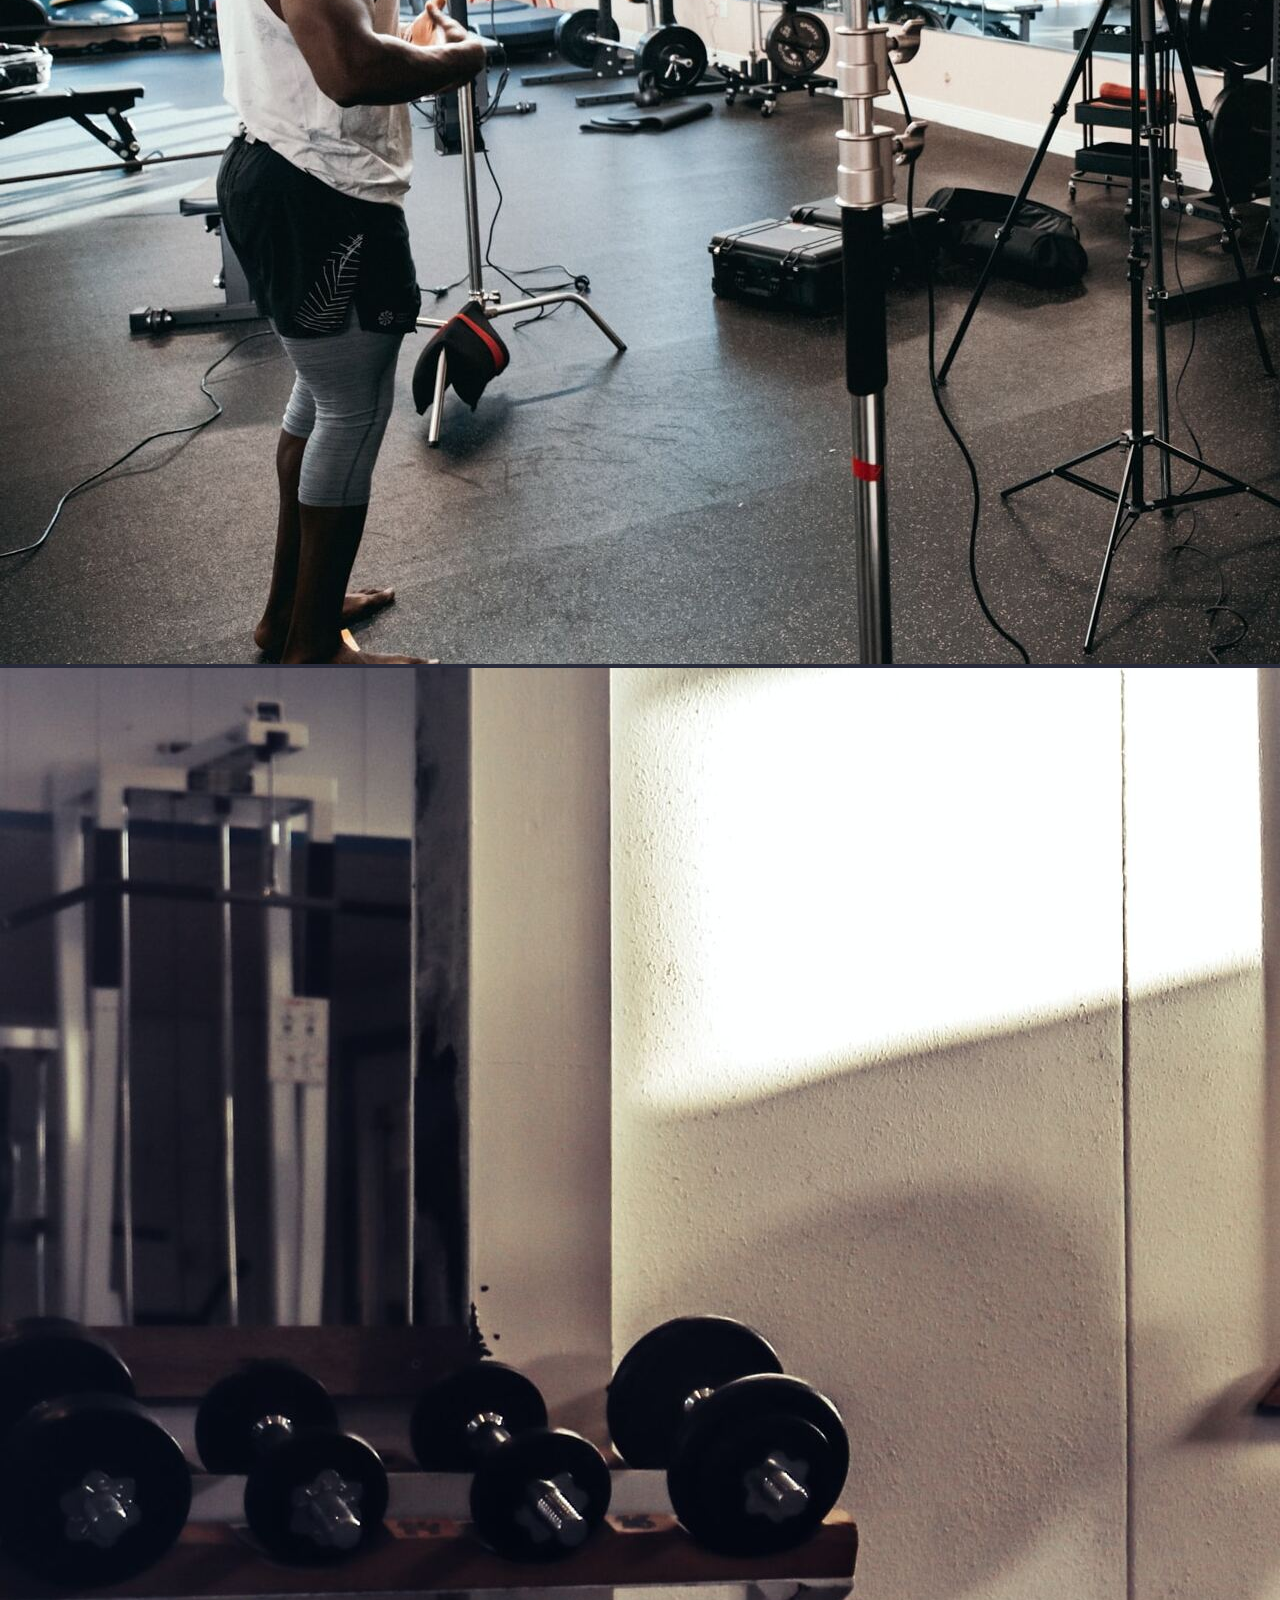
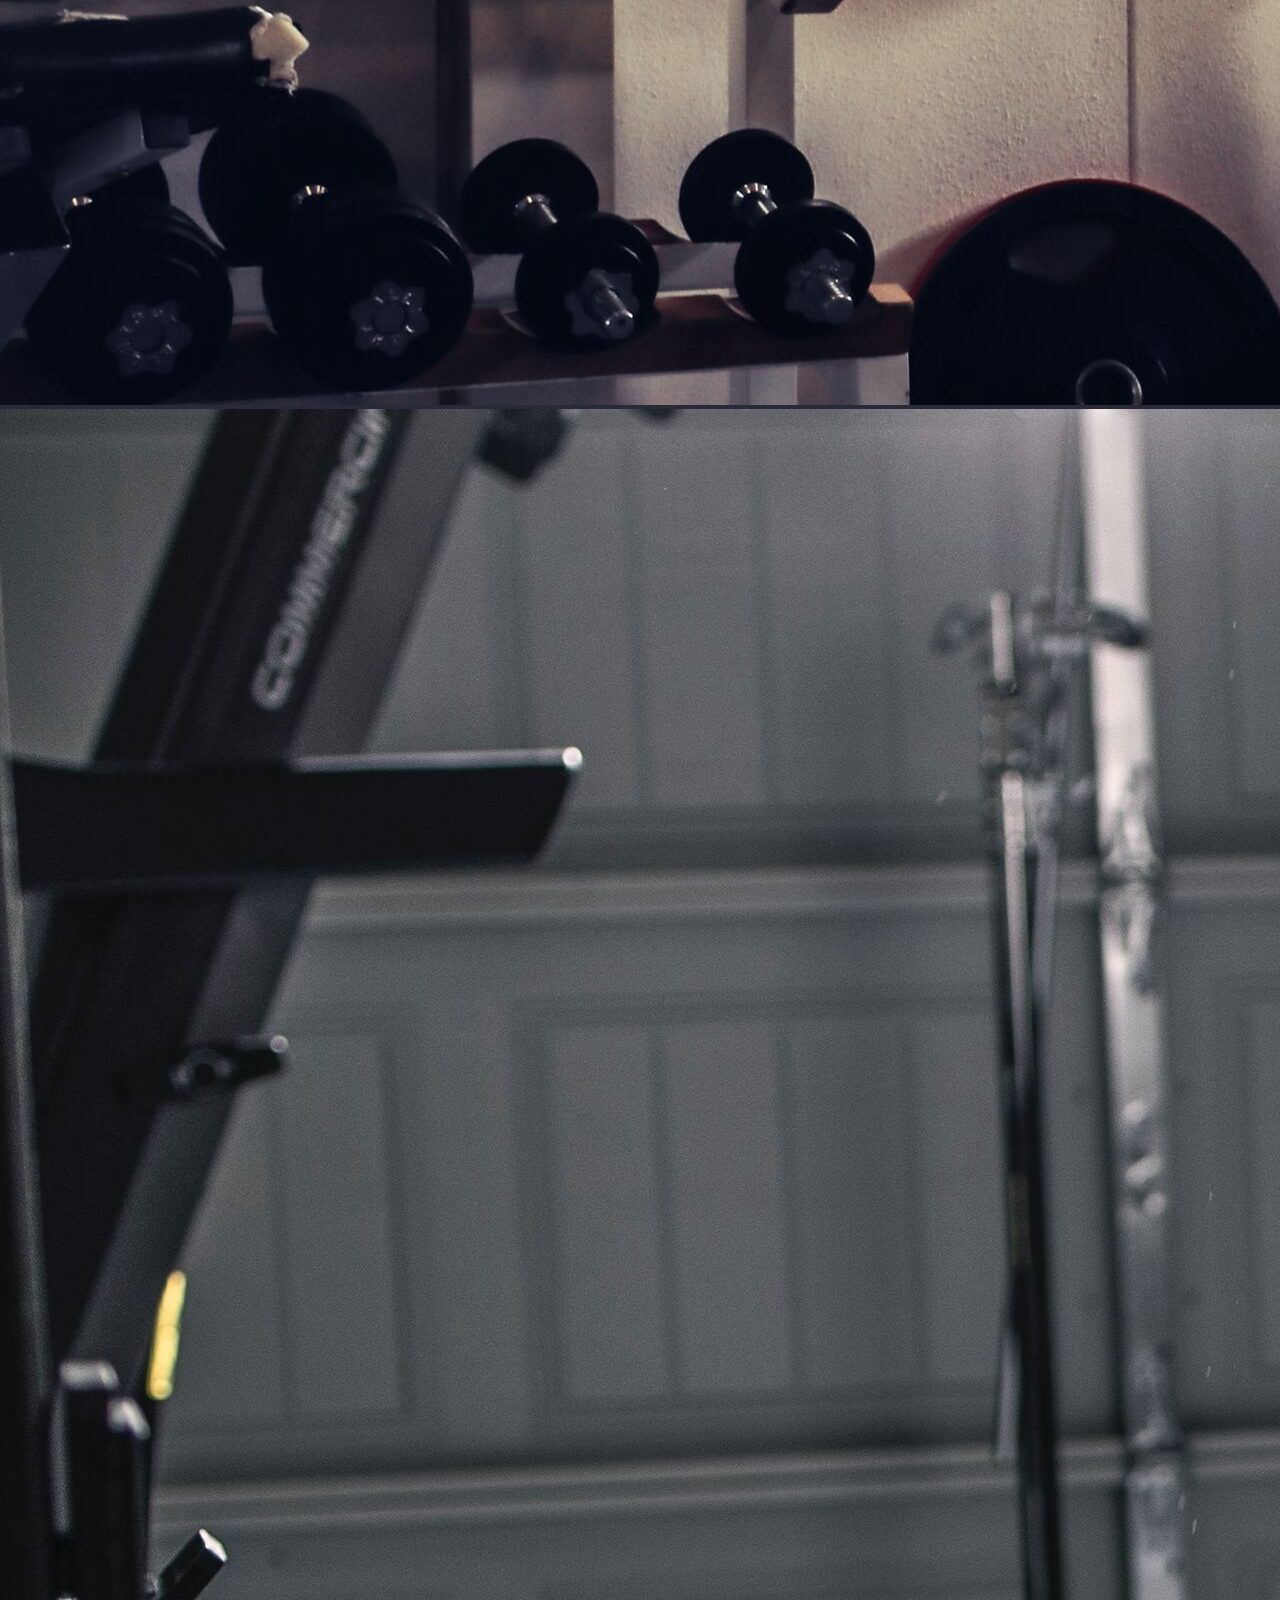
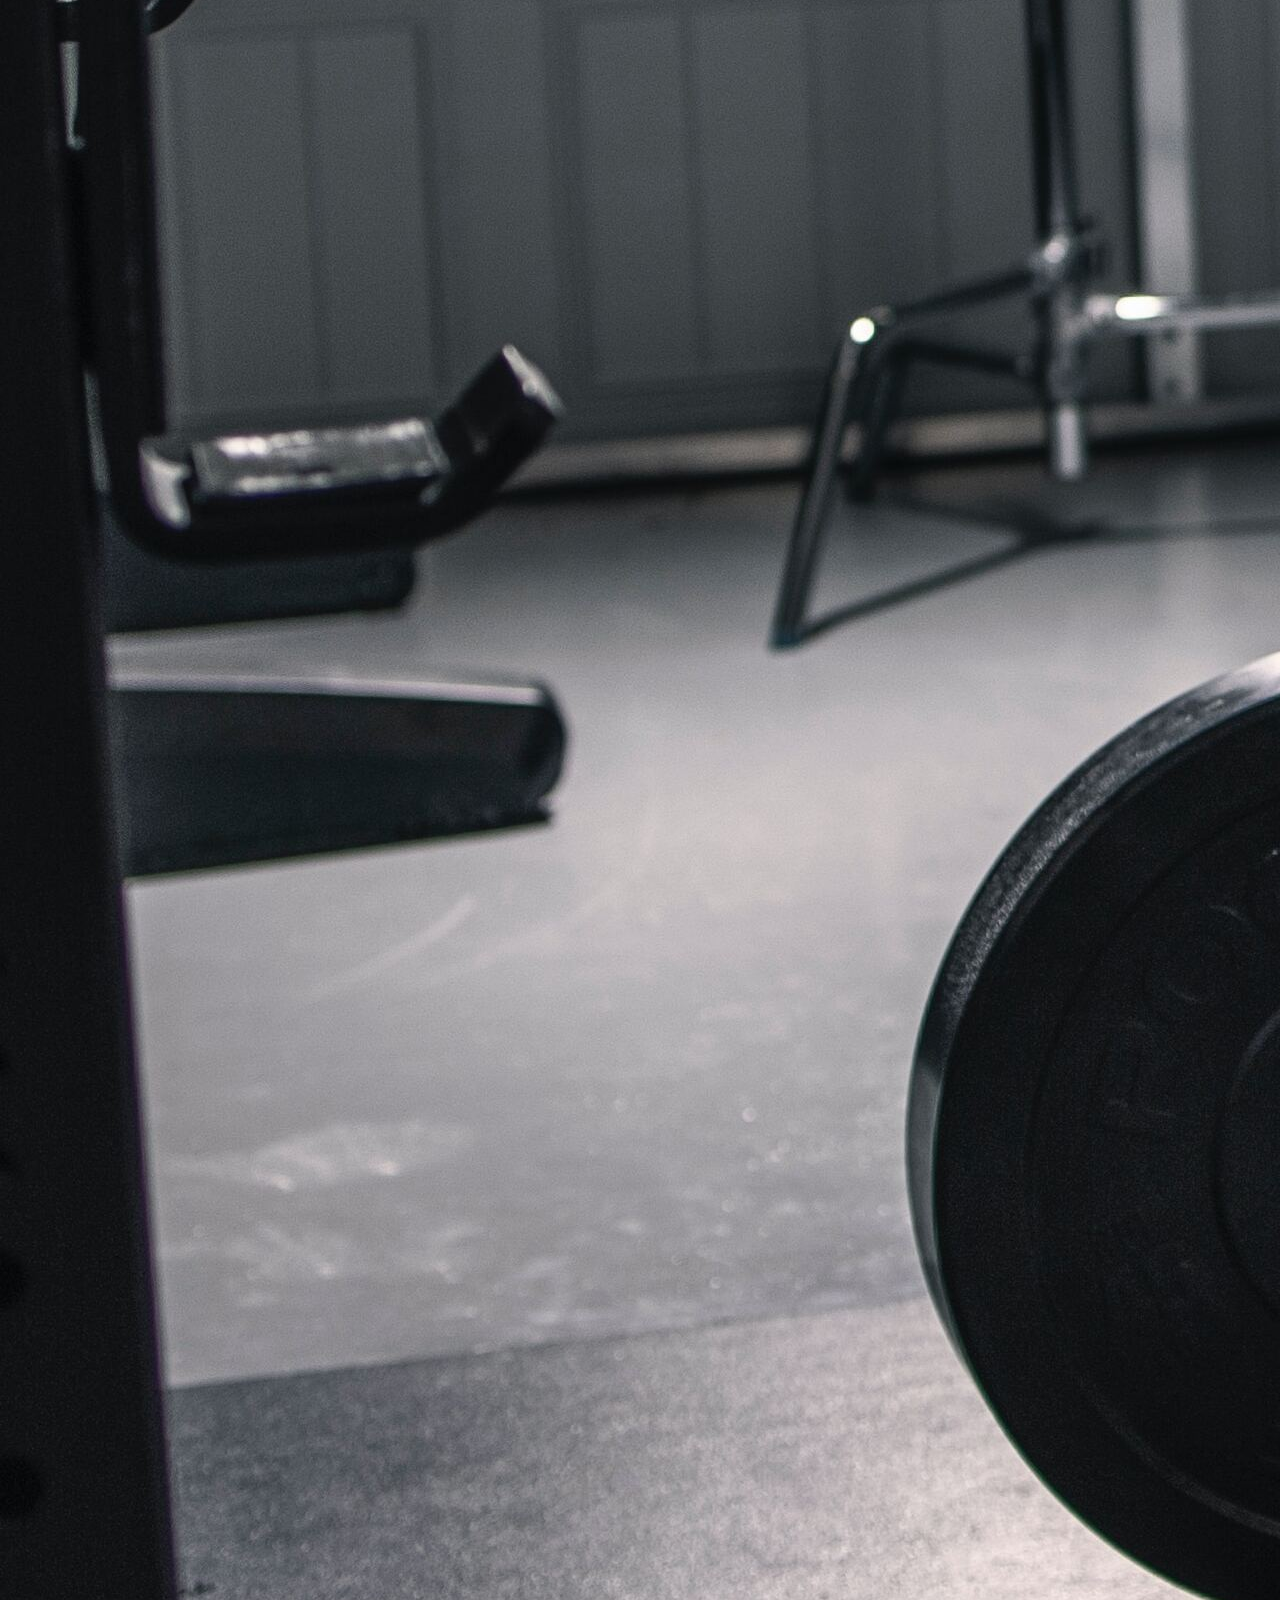
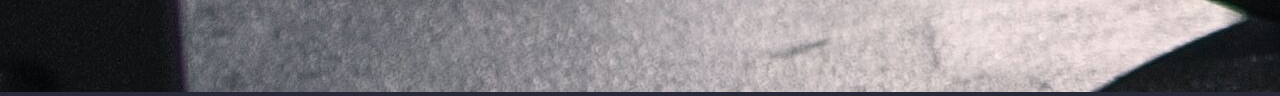
==== commit 53c2c9f1: "Add files via upload" ====
--- a/proyecto/pages/videoteca.html
+++ b/proyecto/pages/videoteca.html
@@ -80,7 +80,7 @@
             </div>
             <div>
                 <h3>Tracciones de MMS</h3>
-                <video width="560" height="315" controls src="../assets/vid/Video de WhatsApp 2023-09-26 a las 14.49.04_95640665.mp4"></video>
+                <iframe width="560" height="315" src="https://www.youtube.com/embed/y3LES2u2Kvk?si=lFMqPxYa_LEUfEbm" title="YouTube video player" frameborder="0" allow="accelerometer; autoplay; clipboard-write; encrypted-media; gyroscope; picture-in-picture; web-share" allowfullscreen></iframe>
             </div>
             <div>
                 <h3>Potencia</h3>
--- a/proyecto/css/style.css
+++ b/proyecto/css/style.css
@@ -61,13 +61,13 @@
 
 /****************************MAIN************************/
 
-/************CAROUSEL****************/
+/************CAROUSEL**************/
 
 .carousel-inner{
     height: 500px;
 }
 
-/*********CARDS GRIDS INDEX************/
+/*********CARDS GRIDS INDEX********/
 
 .grid{
     display: grid;
@@ -75,20 +75,22 @@
     width: 100%;
     height: 100%;
     justify-content:center;
-    column-gap:10px;
+    column-gap:20px;
     row-gap:50px;
-    grid-template-columns: repeat(4,320px);
-    grid-template-rows: repeat(4,320px);
-    font-family: 'Rubik', sans-serif;
-    margin: 40px 0px;
+    grid-template-columns: repeat(4,300px);
+    grid-template-rows: repeat(4,300px);
+    font-family: 'Rubik', sans-serif;
+    margin: 50px 0px;
     justify-items: center;
 }
 
 .grid-planes1{
+    width:100%;
+    height: 100%;
     grid-row: 1/2;
     grid-column: 3/5;
     display: flex;
-    justify-content: center;
+    justify-items: center;
     align-items: center;
 }
 .grid-planes1 a{
@@ -100,8 +102,11 @@
 }
 
 .grid-planes2{
+    width:100%;
+    height: 100%;
     grid-row: 1/2;
     grid-column: 1/2;
+    justify-items: center;
 }
 .grid-planes2 img{
     width: 100%;
@@ -110,8 +115,11 @@
 }
 
 .grid-planes3{
+    width:100%;
+    height: 100%;
     grid-row: 1/2;
     grid-column: 2/3;
+    justify-items: center;
 }
 .grid-planes3 img{
     width: 100%;
@@ -120,6 +128,8 @@
 }
 
 .grid-videoteca1{
+    width:100%;
+    height: 100%;
     grid-row: 2/3;
     grid-column: 1/3;
     display: flex;
@@ -137,6 +147,8 @@
 }
 
 .grid-videoteca2{
+    width:100%;
+    height: 100%;
     grid-row: 2/3;
     grid-column: 3/4;
 }
@@ -147,6 +159,8 @@
 }
 
 .grid-videoteca3{
+    width:100%;
+    height: 100%;
     grid-row: 2/3;
     grid-column: 4/5;
 }
@@ -157,6 +171,8 @@
 }
 
 .grid-blog1{
+    width:100%;
+    height: 100%;
     grid-row: 3/4;
     grid-column: 3/5;
     display: flex;
@@ -174,6 +190,8 @@
 }
 
 .grid-blog2{
+    width:100%;
+    height: 100%;
     grid-row: 3/4;
     grid-column: 1/2;
 }
@@ -184,6 +202,8 @@
 }
 
 .grid-blog3{
+    width:100%;
+    height: 100%;
     grid-row: 3/4;
     grid-column: 2/3;
 }
@@ -194,6 +214,8 @@
 }
 
 .grid-nosotros1{
+    width:100%;
+    height: 100%;
     grid-row: 4/5;
     grid-column: 1/3;
     display: flex;
@@ -211,6 +233,8 @@
 }
 
 .grid-nosotros2{
+    width:100%;
+    height: 100%;
     grid-row: 4/5;
     grid-column: 3/4;
 }
@@ -221,6 +245,8 @@
 }
 
 .grid-nosotros3{
+        width:100%;
+    height: 100%;
     grid-row: 4/5;
     grid-column: 4/5;
 }
@@ -280,15 +306,27 @@
 /*******************VIDEOTECA*******************/
 .section-videoteca{
     display:grid;
-    grid-template-columns: 1fr 1fr;
+    grid-template-columns: 50% 50%;
     width: 100%;
     height: 100%;
     justify-items: center;
     margin-top: 15px;
-    padding-top: 15px;
+    padding: 15px;
+}
+.section-videoteca div{
+    /* display:flex;
+    flex-direction:column;
+    flex-wrap: nowrap;
+    justify-content: center;
+    align-items: center; */
+    width: 100%;
+    padding: 10px;
+    text-align: center;
+}
+.section-videoteca iframe{
+    width: 100%;
 }
 .section-videoteca h3{
-    text-align: center;
     color: #A2678A ;
 }
 
@@ -504,7 +542,12 @@
     .card{
         margin:20px 20px;
     }
-
+    .grid{
+        
+    }
+    .section-videoteca{
+        margin: 5px;
+    }
 }
 
 
@@ -546,6 +589,10 @@
     .card-ciclismo{
         display: none;
     }
+    .section-videoteca{
+        display: flex;
+        flex-direction: column;
+    }
 }
 
 @media (max-width: 425px){
